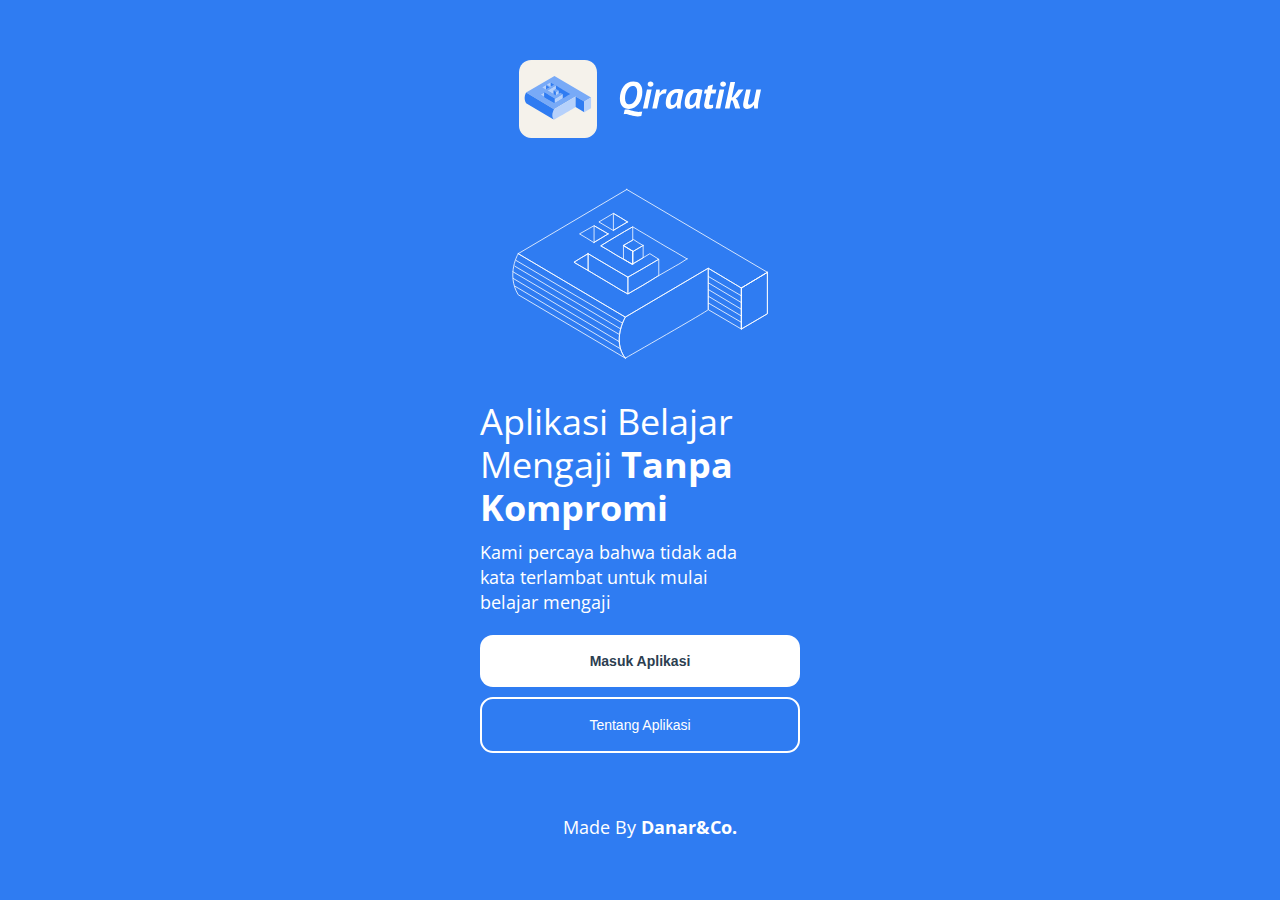
==== index.html @ 1ca497a0 "Commit1" ====
<!DOCTYPE html>
<html lang="en">
<head>
<meta charset="UTF-8">
<meta http-equiv="X-UA-Compatible" content="IE=edge">
<meta name="viewport" content="width=device-width, initial-scale=1.0">
<title>Qiraatiku</title>
<link rel="stylesheet" href="index.css" />
</head>
<body style="background-color: #2F7CF2;">
<header>
<!-- Font Awesome -->
        <link rel="stylesheet" href="https://cdnjs.cloudflare.com/ajax/libs/font-awesome/4.7.0/css/font-awesome.min.css">
</header>
<main>
<!-- Logo Opener -->
	<div id="logo-opener">
		<img src="Icon/landing/logo-opener.svg"></i>
	</div>
<!-- Logo Outline -->
    <div id="logo-outline">
		<img src="Icon/landing/logo-outline.svg"></i>
	</div>
<!-- text opener -->
    <div id="text-opener">
	    <p class="text-opener-h1">Aplikasi Belajar Mengaji <b>Tanpa Kompromi</b></p>
        <p class="text-opener-h2">Kami percaya bahwa tidak ada<br> kata terlambat untuk mulai <br>belajar mengaji</p>
	</div>
<!-- Button masuk aplikasi-->
    <div id="button-masuk-aplikasi-wrapper">
        <a href="homepage.html"> <button id="button-masuk-aplikasi"><b>Masuk Aplikasi</b></button></a>
        <a href="about.html"> <button id="button-masuk-aplikasi2">Tentang Aplikasi</button></a>
    </div>
    <p><br></p>
<!-- Credit -->
<div id="credit-text">
    <p style="text-align: center">Made By <a id="link-footer" href="https://www.behance.net/danarandco"><b>Danar&Co.</b></a</p>
</div>
</div>
<p><br></p>
</main>
</body>

</html>
---- index.css ----
/* Style the navigation menu */

@font-face {
    src: url("Fonts/OpenSans.ttf");
    font-family: OpenSans;
}

body {
	background-color: #ffffff;
max-width: 400px;
    margin: auto;
animation: transition-inA 1.2s;
}



#text-opener {
	padding-left: 20px;
	font-size: 30px;
	line-height: 1.2;
    font-family: OpenSans;
    color: #2C3E50;
}

@keyframes transition-inA {
	from {
		opacity: 0;
		transform: translateX(-30px);
	}
	to {
		opacity: 1;
		transform: translateX(0px);
	}
}

@keyframes transition-inB {
	from {
		opacity: 0;
		transform: translateX(40px);
	}
	to {
		opacity: 1;
		transform: translateX(0px);
	}
}


img {
  height: auto;
}

#daftar-iqro {
	animation: transition-inB 1.2s;
	display: flex;
	justify-content: space-between;
	margin-bottom: 6px;
	padding-left: 20px;
	font-size: 20px;
	line-height: 1;
    font-family: OpenSans;
    color: #2C3E50;
}

#selengkapnya-btn {
	display: block;
	width: 100%;
	margin-right:auto;
	color: #FFFFFF;
    margin-right: 20px;
    margin-top: 20px;
    margin-bottom: 5px;
    background: #2F7CF2;
    border: none;
    padding-left: 15px;
    padding-right: 15px;
    padding-top: 10px;
    padding-bottom: 10px;
    border-radius: 4px;
    font-size: 14px;
    font-family: OpenSans;
}

.btn {
	animation: transition-inB 1.2s;
	margin-right:auto;
	color: #FFFFFF;
    margin-right: 20px;
    margin-top: 20px;
    margin-bottom: 5px;
    background: #dfe1e5;
    border: none;
    padding-left: 15px;
    padding-right: 15px;
    padding-top: 5px;
    padding-bottom: 5px;
    border-radius: 4px;
    font-size: 14px;
    font-family: OpenSans;
}


#button-iqro {
	margin-left: auto;
	padding-right:20px;
	font-size: 21px;
	line-height: 1.2;
    font-family: OpenSans;
    color: #2C3E50;
}

#selamat-datang {
	display: flex;
	background: #2F7CF2;
	margin-left:20px;
	border-radius: 20px;
	margin-right:20px;
	padding-left: 20px;
	padding-top: 15px;
	padding-bottom: 0;
	font-size: 22px;
	line-height: 1.2;
    font-family: OpenSans;
    color: #ffffff;
}

#lanjutkan {

	display: flex;
	width: 100%;
	background: #2F7CF2;
	margin-left:auto;
	border-radius: 0 20px 20px 0;
	margin-right:20px;
	margin-top: 15px;
	padding-left: 20px;
	padding-right: 15px;
	padding-top: 10px;
	padding-bottom: 10px;
	font-size: 14px;
	line-height: 1.2;
    font-family: OpenSans;
    color: #ffffff;
}

#lanjutkan-wrapper {
	display: flex;	
}

#icon-lanjutkan {

	display: flex;
	background: #1664DC;
	margin-left:20px;
	border-radius: 20px 0 0 20px;
	margin-top: 15px;
	padding-left: 20px;
	padding-right: 20px;
	padding-top: 20px;
	padding-bottom: 10px;
	font-size: 16px;
	line-height: 1.2;
    font-family: OpenSans;
    color: #ffffff;
}

#icon-nav-bawah-wrapper {
	display: flex;
	justify-content: space-between;
	padding-left: 20px;
	padding-right: 25px;
}

#icon-nav-bawah {

	display: flex;
	justify-content: space-between;
	background: #2C3E50;
	border-radius: 20px;
	margin-top: 5px;
	padding-left: 22px;
	padding-right: 22px;
	padding-top: 20px;
	padding-bottom: 20px;
	font-size: 16px;
	line-height: 1.2;
    font-family: OpenSans;
    color: #ffffff;
}


#ilustrasi1 {
	margin-left: auto;
	margin-bottom: 0;
}

#iqro-row1 img {
    height: 95%;
 	width: 95%;
 	margin-right: 28px;

}

#iqro-row1 {
	animation: transition-inB 1.2s;
	display: flex;
	justify-content: space-between;
	padding-right: 20px;
	padding-left: 20px;
	margin-bottom:10px;
}

.topnav {
overflow: hidden;
background-color: #ffffff00;
position: relative;
}

/* Hide the links inside the navigation menu (except for logo/home) */
.topnav #myLinks {
	display: none;
	justify-content: center;
	color: #2C3E50;
    font-family: OpenSans;

}

/* Style navigation menu links */
.topnav a {
color: #2C3E50;
padding-left: 20px;
padding-right: 20px;
padding-top: 30px;
text-decoration: none;
font-size: 17px;
display: block;
}

/* Style the hamburger menu */
.topnav a.icon {
display: block;
position: absolute;
right: 0;
top: 0;
}


/* Style the active link (or home/logo) */
.active {
background-color: #ffffff00;
color: white;
}

.overlay {
  position: fixed;
  top: 0;
  bottom: 0;
  left: 0;
  right: 0;
  background: rgba(0, 0, 0, 0.7);
  transition: opacity 500ms;
  visibility: hidden;
  opacity: 0;
}
.overlay:target {
  visibility: visible;
  opacity: 1;
}

.popup {
  margin: 30% auto;
  padding: 20px;
  background: #fff;
  border-radius: 20px;
  width: 30%;
  position: relative;
  transition: all 5s ease-in-out;
}

.popup h2 {
  margin-top: 0;
  	color: #2C3E50;
    font-family: OpenSans;
    font-size: 19px;

}
.popup .close {
  position: absolute;
  top: 20px;
  right: 30px;
  transition: all 200ms;
  font-size: 30px;
  font-weight: bold;
  text-decoration: none;
  color: #333;
}
.popup .close:hover {
  color: #06D85F;
}
.popup .content {
  max-height: 30%;
  overflow: auto;
  font-family: OpenSans;
  font-size: 16px;

}

@media screen and (max-width: 700px){
  .box{
    width: 70%;
  }
  .popup{
    width: 70%;
  }
}


/* LLLLLLANDINGGGGGG */

#logo-opener {
	display: flex;
	justify-content: center;
	margin-top: 60px;
	margin-right: auto;
	margin-left: auto;
	margin-right: auto;
}

#logo-outline {
	display: flex;
	justify-content: center;
	margin-top: 50px;
	margin-right: auto;
	margin-left: auto;
}

.text-opener-h1 {
	animation: transition-inB 1.2s;
	color: #FFFFFF;
	font-size: 36px;
	margin-top: 40px;
	margin-bottom: 0;
	margin-right: auto;
	margin-left: 20px;
}

.text-opener-h2 {
	animation: transition-inB 1.2s;
	color: #FFFFFF;
	line-height: 1.4;
	font-size: 18px;
	margin-right: auto;
	margin-top: 10px;
	margin-left: 20px;
}

#button-masuk-aplikasi-wrapper {
	animation: transition-inB 1.2s;
	display: block;
	
	size: 100%;
	margin-top: 20px;
	margin-left: 40px;
	margin-right: 40px;
}

#button-masuk-aplikasi {
	animation: transition-inB 1.2s;
	display: block;
	width: 100%;
	margin-bottom: 10px;
	border-radius: 13px;
	align-items: center;
	background-color: #ffffff;
	border: none;
	color: #2C3E50;
	padding: 18px;
	font-size: 14px;
	display: inline-block;
	cursor: pointer;
}

#button-masuk-aplikasi2 {
	animation: transition-inB 1.2s;
	display: block;
	width: 100%;
	margin-bottom: 10px;
	border-radius: 13px;
	align-items: center;
	background-color: #ffffff00;
	border-style: solid;
	border-color: #ffffff;
	color: #ffffff;
	padding: 18px;
	font-size: 14px;
	display: inline-block;
	cursor: pointer;
}

#credit-text {
	color: #FFFFFF;
	font-family: OpenSans;
	line-height: 1.4;
	font-size: 18px;
	margin-right: auto;
	margin-top: 10px;
	margin-left: 20px;
}

a {
	color: #ffffff;
	text-decoration: none;
	}
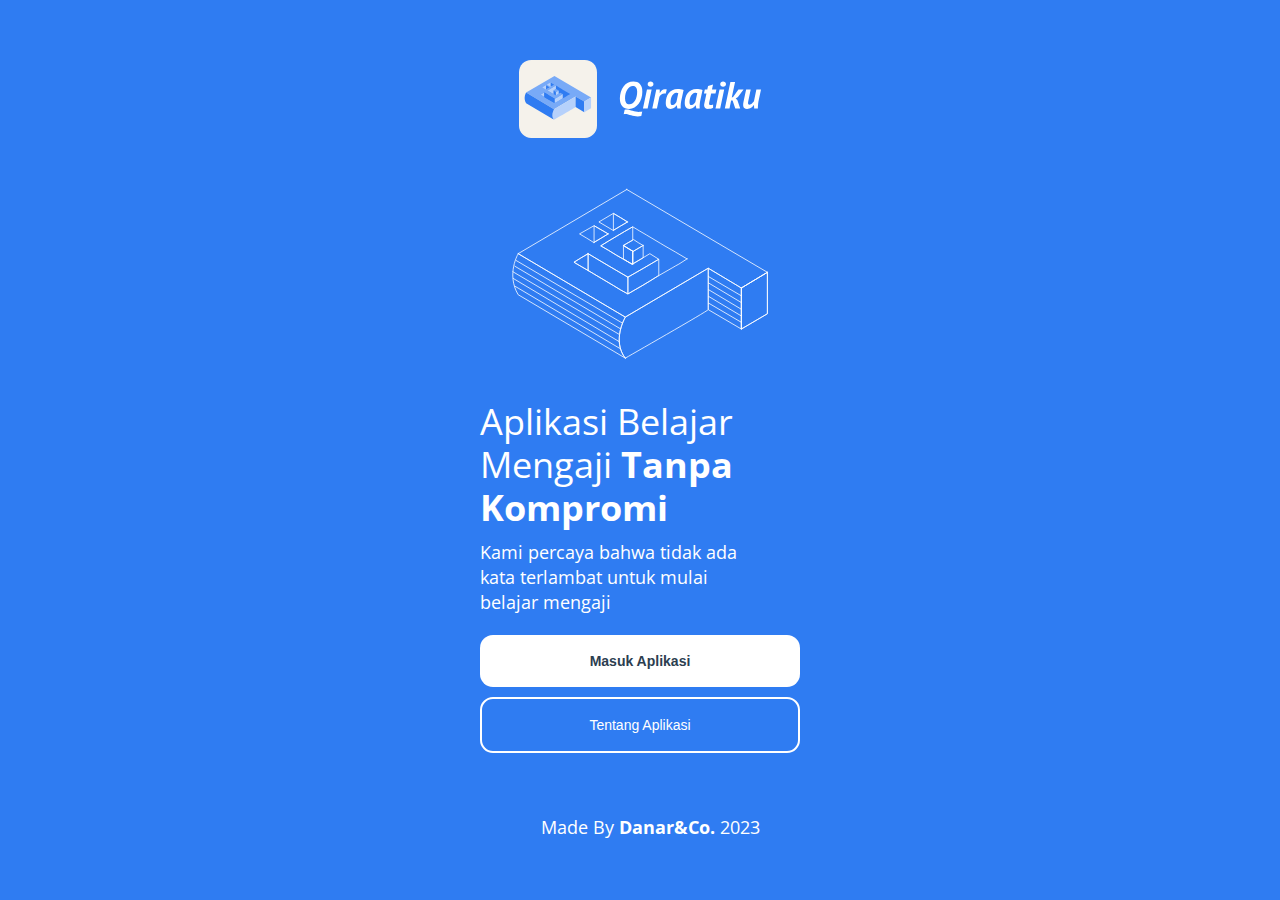
==== commit 594eddc7: "Update index.html" ====
--- a/index.html
+++ b/index.html
@@ -34,7 +34,7 @@
     <p><br></p>
 <!-- Credit -->
 <div id="credit-text">
-    <p style="text-align: center">Made By <a id="link-footer" href="https://www.behance.net/danarandco"><b>Danar&Co.</b></a</p>
+    <p style="text-align: center">Made By <a id="link-footer" href="https://www.behance.net/danarandco"><b>Danar&Co.</b> 2023</a</p>
 </div>
 </div>
 <p><br></p>
